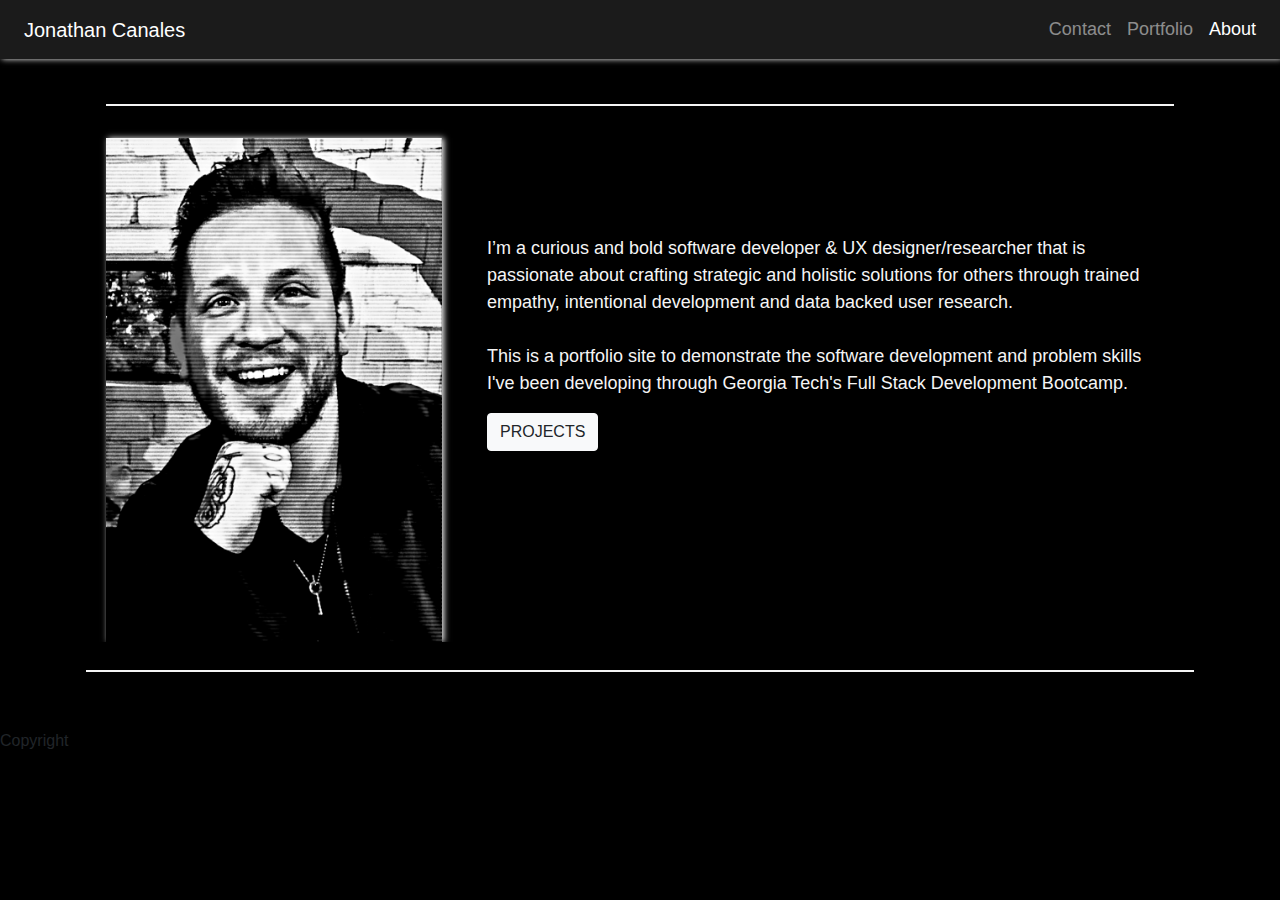
==== contact.html @ 16bbff45 "I decided not to dynamically generate all of the content as I only have today to do this project. na" ====
<!DOCTYPE html>
<html lang="en">
<head>
    <meta charset="UTF-8">
    <meta name="viewport" content="width=device-width, initial-scale=1.0">
    <title>Jonathan Canales Developer</title>
    <link rel="stylesheet" href="https://stackpath.bootstrapcdn.com/bootstrap/4.5.2/css/bootstrap.min.css" integrity="sha384-JcKb8q3iqJ61gNV9KGb8thSsNjpSL0n8PARn9HuZOnIxN0hoP+VmmDGMN5t9UJ0Z" crossorigin="anonymous">
    <script src="https://code.jquery.com/jquery-3.5.1.slim.min.js" integrity="sha384-DfXdz2htPH0lsSSs5nCTpuj/zy4C+OGpamoFVy38MVBnE+IbbVYUew+OrCXaRkfj" crossorigin="anonymous"></script>
    <script src="https://cdn.jsdelivr.net/npm/popper.js@1.16.1/dist/umd/popper.min.js" integrity="sha384-9/reFTGAW83EW2RDu2S0VKaIzap3H66lZH81PoYlFhbGU+6BZp6G7niu735Sk7lN" crossorigin="anonymous"></script>
    <script src="https://stackpath.bootstrapcdn.com/bootstrap/4.5.2/js/bootstrap.min.js" integrity="sha384-B4gt1jrGC7Jh4AgTPSdUtOBvfO8shuf57BaghqFfPlYxofvL8/KUEfYiJOMMV+rV" crossorigin="anonymous"></script>
    <link rel="stylesheet" href="assets/portfolio.css">
    </head>

<body>
  
    <nav class="navbar navbar-expand-lg navbar-dark dark-mode-nav">
       <a class="navbar-brand ml-2" href="index.html">Jonathan Canales</a>
        <button class="navbar-toggler" type="button" data-toggle="collapse" data-target="#navbarSupportedContent" aria-controls="navbarSupportedContent" aria-expanded="false" aria-label="Toggle navigation">
          <span class="navbar-toggler-icon"></span>
        </button>
       <div class="collapse navbar-collapse" id="navbarSupportedContent">
            <!-- ml-auto floats the nav bar to the right -->
            <ul class="navbar-nav ml-auto">
            <li class="nav-item">
              <a class="nav-link" id="contact-html" href="contact.html">Contact</a>
            </li>
            <li class="nav-item">
              <a class="nav-link" id="portfolio-html" href="portfolio.html">Portfolio</a>
            </li>
            <li class="nav-item active">
                <a class="nav-link" id="index-html" href="index.html">About</a>
              </li>
          </form>
        </div>
      </nav>

       

    <main>
      <div class="container">
          <div class="row">
              <div class="col-sm-12 mb-5 mt-3 card dark-mode">
                  <div class="card-body">
                        <div class="line my-2"></div>
                    <div class="row">
                        <div class="image-container col-sm-4 pt-4" id="left-container">
                            <img src="assets\home-canales.png" alt="a black & white photo of a smiling young software developer"
                            class="float-left mr-2 img-fluid dark-mode-nav">
                            </div>
                        <div class="col-sm-8" id="right-container">
                            <div class="container">
                            
                                <p class="text-vertical-center">
                                I’m a curious and bold software developer & UX designer/researcher that is passionate about crafting strategic and holistic solutions for others through trained empathy,
                                intentional development and data backed user research.
                                <br><br>
                                This is a portfolio site to demonstrate the software development and problem skills I've been developing through Georgia Tech's Full Stack Development Bootcamp.
                                </p> 
                                <div class="button-holder">
                                <a href=""></a>
                                <div class="btn btn-light" id="projects-button">
                                    PROJECTS
                                </div>
                                </div>
                         </div>
                      </div>                 
                    </div>
                  </div>
                  <div class="line my-2"></div>
                  
                </div>
               </div>  
            </div>
    </main>

      <footer class="footer-copyright">
              Copyright
      </footer>
      <script src="https://code.jquery.com/jquery-3.5.1.min.js" integrity="sha256-9/aliU8dGd2tb6OSsuzixeV4y/faTqgFtohetphbbj0=" crossorigin="anonymous"></script>
    <script src="./assets/portfolio.js" async defer></script>
</body>
</html>
---- assets/portfolio.css ----
body {
    background: black;
}

.dark-mode-nav{
    background: rgb(27, 27, 27);
    color: whitesmoke;
    box-shadow: 2px 0px 6px whitesmoke;
    font-size: 18px;
}

.dark-mode{
    background: black;
    color: whitesmoke;
    font-size: 18px;
}

.image-container{
    contain: content;
}

.line {
    background: whitesmoke;
    height: 2px;
}

.text-vertical-center {
    padding-top: 18%;
}

.button-holder {
    align-content: center;
}
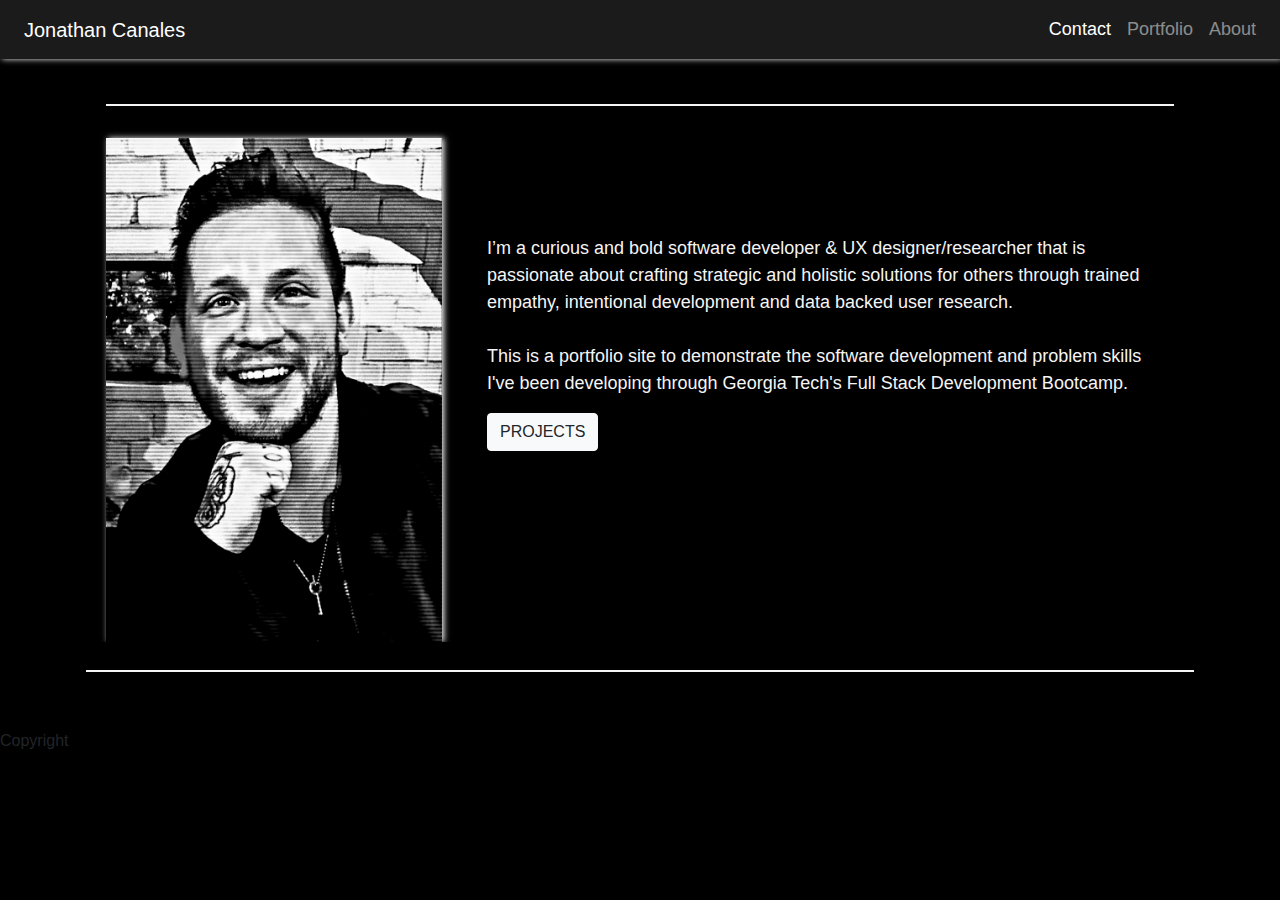
==== commit 92df71e5: "made the portfolio page display, tweaking further and adding text content for user reference in navi" ====
--- a/contact.html
+++ b/contact.html
@@ -21,13 +21,13 @@
        <div class="collapse navbar-collapse" id="navbarSupportedContent">
             <!-- ml-auto floats the nav bar to the right -->
             <ul class="navbar-nav ml-auto">
-            <li class="nav-item">
+            <li class="nav-item active">
               <a class="nav-link" id="contact-html" href="contact.html">Contact</a>
             </li>
             <li class="nav-item">
               <a class="nav-link" id="portfolio-html" href="portfolio.html">Portfolio</a>
             </li>
-            <li class="nav-item active">
+            <li class="nav-item">
                 <a class="nav-link" id="index-html" href="index.html">About</a>
               </li>
           </form>
--- a/assets/portfolio.css
+++ b/assets/portfolio.css
@@ -28,6 +28,10 @@
     padding-top: 18%;
 }
 
-.button-holder {
-    align-content: center;
-}+.modern-sapien-btn {
+    background: blueviolet;
+    border: black;
+    color: cornsilk;
+    font-weight: bold;
+    box-shadow: 2px 2px 5px -1px whitesmoke;
+}
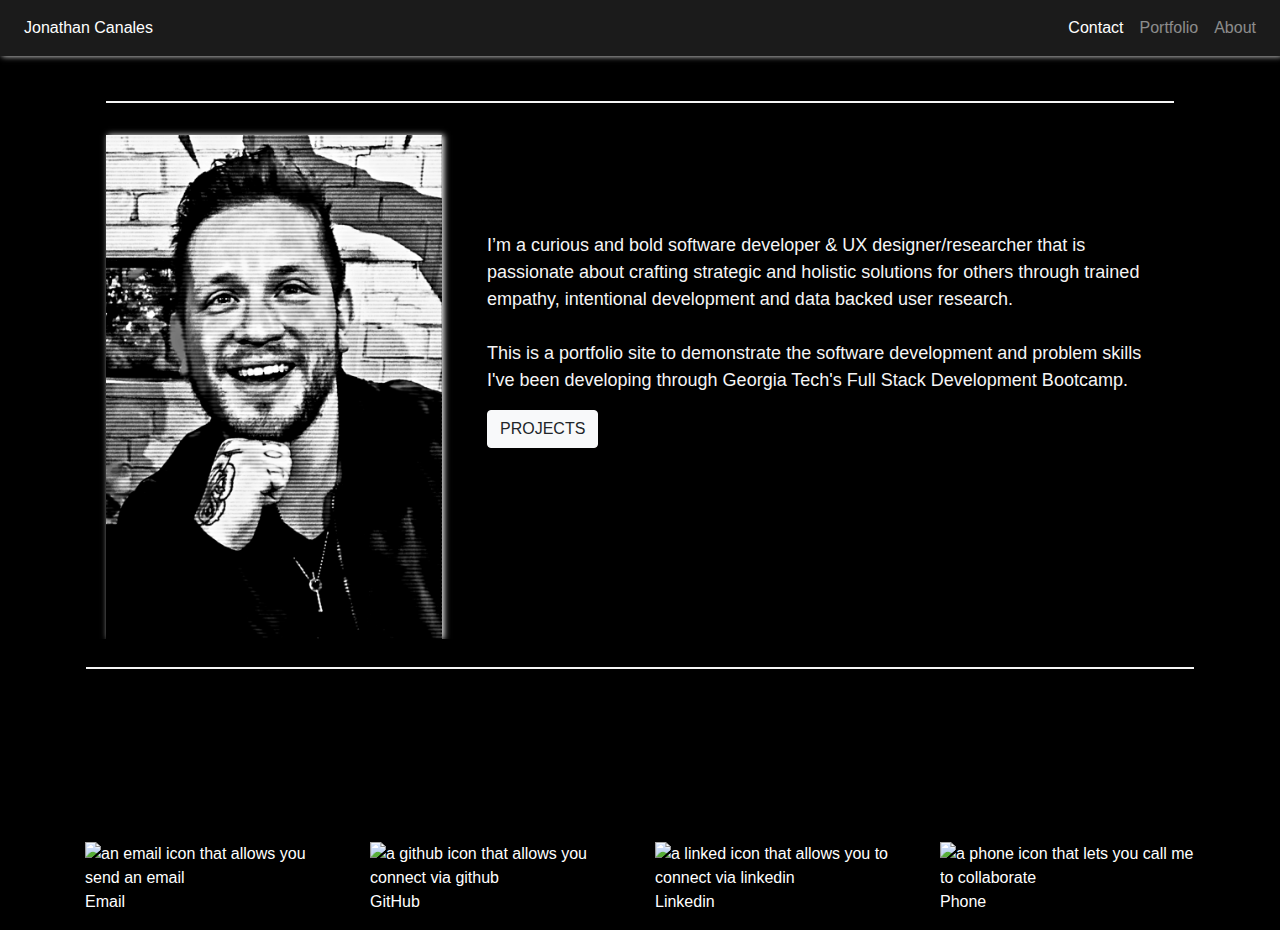
==== commit 24560d38: "Worked on integrating icons & a nav bar into this portfolio & making sure all links worked on projec" ====
--- a/contact.html
+++ b/contact.html
@@ -47,7 +47,7 @@
                             <img src="assets\home-canales.png" alt="a black & white photo of a smiling young software developer"
                             class="float-left mr-2 img-fluid dark-mode-nav">
                             </div>
-                        <div class="col-sm-8" id="right-container">
+                        <div class="col-sm-8 text-area" id="right-container">
                             <div class="container">
                             
                                 <p class="text-vertical-center">
@@ -73,9 +73,37 @@
             </div>
     </main>
 
-      <footer class="footer-copyright">
-              Copyright
-      </footer>
+    <footer class="footer mt-auto py-1">
+        <div class="container">
+         <div class="row"> 
+              
+                <div class="col-sm-3 py-3">
+                <a href="mailto: joncanales2@gmail.com">
+                <img src="./icons/email.png" alt="an email icon that allows you send an email" height="30px" width="30px"> Email
+                </a>
+                </div>
+            
+              
+                <div class="col-sm-3 py-3">
+                <a href="https://github.com/modern-sapien" target="_blank">
+                <img src="./icons/GitHub-Mark.png" alt="a github icon that allows you connect via github" height="30px" width="30px"> GitHub
+                  </a>
+             </div>
+
+              <a href="https://www.linkedin.com/in/modern-sapien/">
+                <div class="col-sm-3 py-3">
+                <img src="./icons/linkedin.png" alt="a linked icon that allows you to connect via linkedin" height="30px" width="30px"> Linkedin
+            </a>
+            </div>
+
+             <div class="col-sm-3 py-3">
+            <a href="tel:7703547838">
+                <img src="./icons/phone.png" alt="a phone icon that lets you call me to collaborate" height="30px" width="30px"> Phone
+            </a>
+             </div>
+         </div>
+        </div>
+</footer>
       <script src="https://code.jquery.com/jquery-3.5.1.min.js" integrity="sha256-9/aliU8dGd2tb6OSsuzixeV4y/faTqgFtohetphbbj0=" crossorigin="anonymous"></script>
     <script src="./assets/portfolio.js" async defer></script>
 </body>
--- a/assets/portfolio.css
+++ b/assets/portfolio.css
@@ -1,6 +1,27 @@
+html{
+    height:    100%;
+}
 body {
     background: black;
 }
+
+
+main {
+    min-height: calc(100vh - 78px - 56px);
+}
+
+a:link {
+    color:white;
+    background-color: transparent;
+    text-decoration: none;
+    font-size: 16px;
+  }
+a:visited {
+    color:white;
+    background-color: transparent;
+    text-decoration: none;
+    font-size: 16px;
+  }
 
 .dark-mode-nav{
     background: rgb(27, 27, 27);
@@ -33,5 +54,11 @@
     border: black;
     color: cornsilk;
     font-weight: bold;
-    box-shadow: 2px 2px 5px -1px whitesmoke;
+    box-shadow: 2px 2px 5px -px whitesmoke;
 }
+
+.footer {
+margin-top: auto;
+height: 50px;
+width: 100%;
+}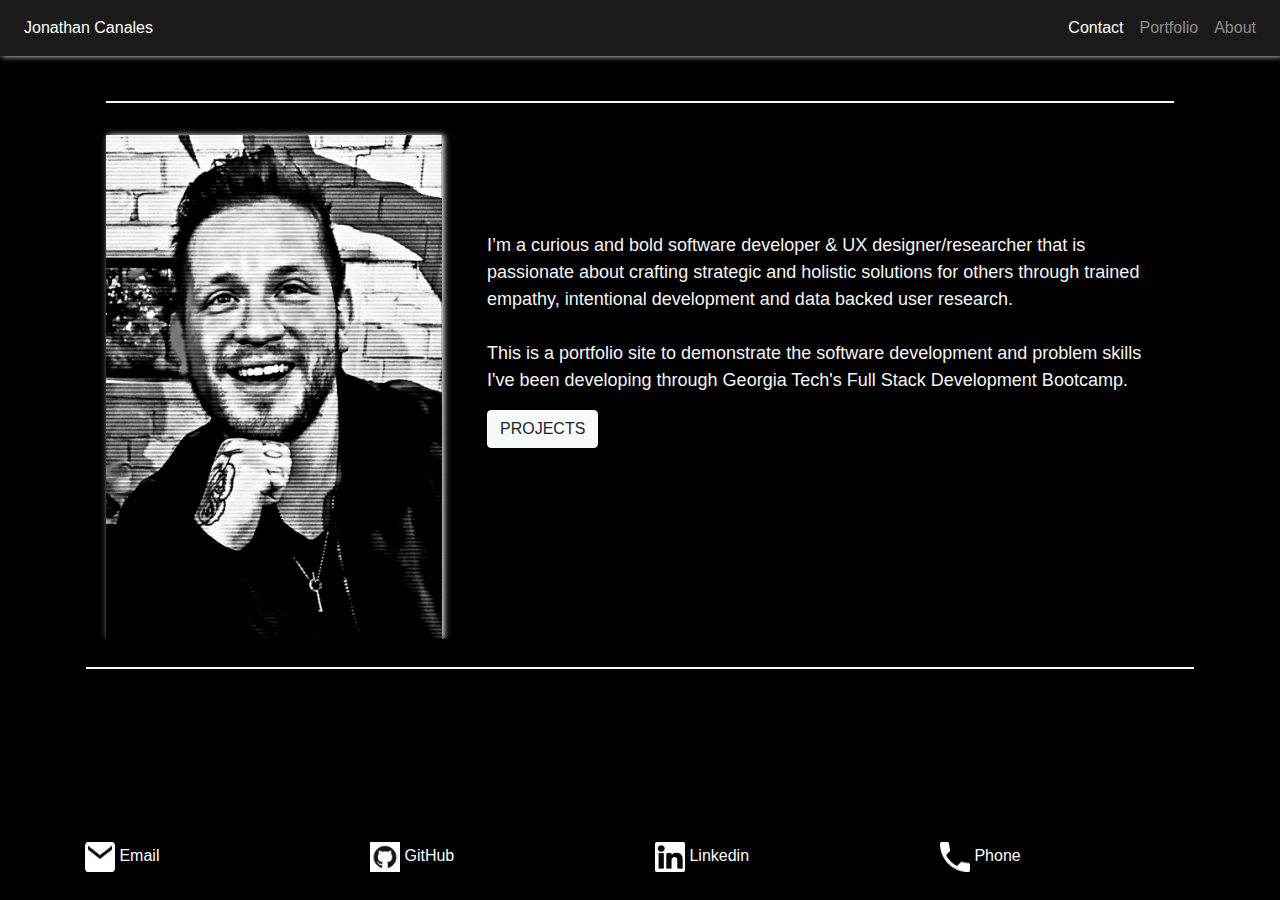
==== commit 16a1271e: "changed icons to Icons" ====
--- a/contact.html
+++ b/contact.html
@@ -75,34 +75,34 @@
 
     <footer class="footer mt-auto py-1">
         <div class="container">
-         <div class="row"> 
-              
+            <div class="row"> 
+                 
+                   <div class="col-sm-3 py-3">
+                   <a href="mailto: joncanales2@gmail.com">
+                   <img src="Icons/email.png" alt="an email icon that allows you send an email" height="30px" width="30px"> Email
+                   </a>
+                   </div>
+               
+                 
+                   <div class="col-sm-3 py-3">
+                   <a href="https://github.com/modern-sapien" target="_blank">
+                   <img src="Icons/GitHub-Mark.png" alt="a github icon that allows you connect via github" height="30px" width="30px"> GitHub
+                     </a>
+                </div>
+   
+                 <a href="https://www.linkedin.com/in/modern-sapien/">
+                   <div class="col-sm-3 py-3">
+                   <img src="Icons/linkedin.png" alt="a linked icon that allows you to connect via linkedin" height="30px" width="30px"> Linkedin
+               </a>
+               </div>
+
                 <div class="col-sm-3 py-3">
-                <a href="mailto: joncanales2@gmail.com">
-                <img src="./icons/email.png" alt="an email icon that allows you send an email" height="30px" width="30px"> Email
-                </a>
+               <a href="tel:7703547838">
+                   <img src="Icons/phone.png" alt="a phone icon that lets you call me to collaborate" height="30px" width="30px"> Phone
+               </a>
                 </div>
-            
-              
-                <div class="col-sm-3 py-3">
-                <a href="https://github.com/modern-sapien" target="_blank">
-                <img src="./icons/GitHub-Mark.png" alt="a github icon that allows you connect via github" height="30px" width="30px"> GitHub
-                  </a>
-             </div>
-
-              <a href="https://www.linkedin.com/in/modern-sapien/">
-                <div class="col-sm-3 py-3">
-                <img src="./icons/linkedin.png" alt="a linked icon that allows you to connect via linkedin" height="30px" width="30px"> Linkedin
-            </a>
             </div>
-
-             <div class="col-sm-3 py-3">
-            <a href="tel:7703547838">
-                <img src="./icons/phone.png" alt="a phone icon that lets you call me to collaborate" height="30px" width="30px"> Phone
-            </a>
-             </div>
-         </div>
-        </div>
+           </div>
 </footer>
       <script src="https://code.jquery.com/jquery-3.5.1.min.js" integrity="sha256-9/aliU8dGd2tb6OSsuzixeV4y/faTqgFtohetphbbj0=" crossorigin="anonymous"></script>
     <script src="./assets/portfolio.js" async defer></script>
